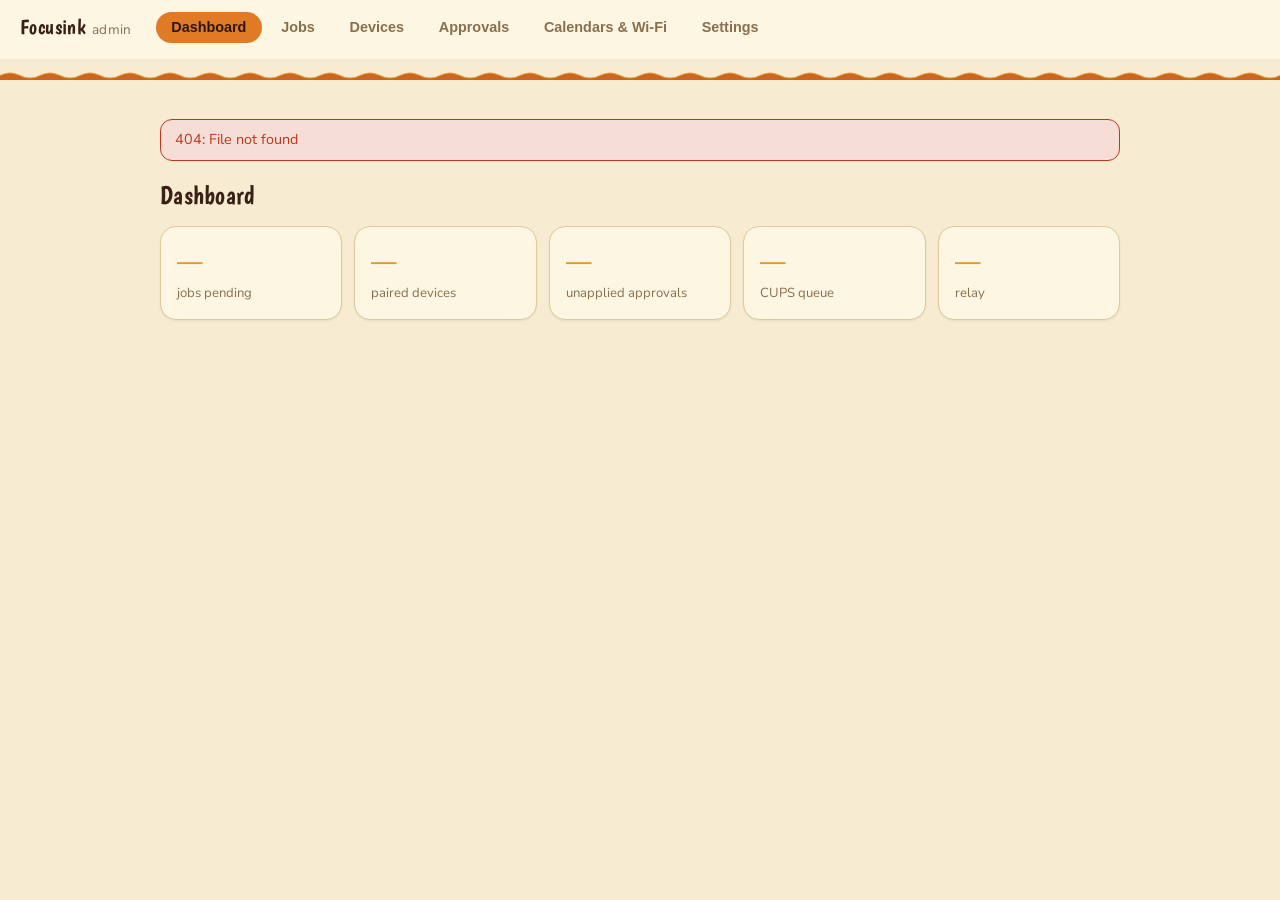
==== pi-server/focusink_server/admin_ui/index.html @ 168df070 "Rename project from X4 Print Inbox to Focusink Full technical rename to match the ADHD-productivity/" ====
<!doctype html>
<html lang="en">
<head>
<meta charset="utf-8">
<meta name="viewport" content="width=device-width, initial-scale=1">
<title>Focusink — Admin</title>
<link rel="stylesheet" href="style.css">
</head>
<body>
<header class="topbar">
  <span class="brand">Focusink <span class="muted">admin</span></span>
  <nav class="tabs" id="tabs">
    <button class="tab-btn active" data-tab="dashboard">Dashboard</button>
    <button class="tab-btn" data-tab="jobs">Jobs</button>
    <button class="tab-btn" data-tab="devices">Devices</button>
    <button class="tab-btn" data-tab="approvals">Approvals</button>
    <button class="tab-btn" data-tab="device-config">Calendars &amp; Wi-Fi</button>
    <button class="tab-btn" data-tab="settings">Settings</button>
  </nav>
</header>

<main class="wrap">
  <div id="error-banner" class="banner banner-error" hidden></div>

  <section id="tab-dashboard" class="tab-panel">
    <h1>Dashboard</h1>
    <div class="stat-grid" id="stat-grid">
      <div class="stat-card"><span class="stat-value" id="stat-pending">—</span><span class="stat-label">jobs pending</span></div>
      <div class="stat-card"><span class="stat-value" id="stat-devices">—</span><span class="stat-label">paired devices</span></div>
      <div class="stat-card"><span class="stat-value" id="stat-unapplied">—</span><span class="stat-label">unapplied approvals</span></div>
      <div class="stat-card"><span class="stat-value" id="stat-printer">—</span><span class="stat-label">CUPS queue</span></div>
      <div class="stat-card"><span class="stat-value" id="stat-relay">—</span><span class="stat-label">relay</span></div>
    </div>
  </section>

  <section id="tab-jobs" class="tab-panel" hidden>
    <h1>Jobs</h1>
    <p class="hint">Reprint / keep / archive apply through the same idempotent path the X4 uses. Requeue clears delivery records so devices redownload it. Purge deletes the job's files and row permanently.</p>
    <table class="data-table" id="jobs-table">
      <thead><tr>
        <th></th><th>Title</th><th>Status</th><th>Pages</th><th>Size</th><th>Delivered</th><th>Last action</th><th>Created</th><th></th>
      </tr></thead>
      <tbody></tbody>
    </table>
  </section>

  <section id="tab-devices" class="tab-panel" hidden>
    <h1>Devices</h1>
    <p class="hint">Revoke immediately invalidates that device's bearer token. Rotate token issues a new one — copy it into the device's SD card as <code>/system/device.json</code>; the old token stops working right away.</p>
    <table class="data-table" id="devices-table">
      <thead><tr>
        <th>Name</th><th>Device ID</th><th>Paired</th><th>Last seen</th><th></th>
      </tr></thead>
      <tbody></tbody>
    </table>
  </section>

  <section id="tab-approvals" class="tab-panel" hidden>
    <h1>Recent approvals</h1>
    <p class="hint">Read-only — most recent 50, newest first.</p>
    <table class="data-table" id="approvals-table">
      <thead><tr>
        <th>Job</th><th>Action</th><th>Via</th><th>Applied</th><th>Detail</th><th>Received</th>
      </tr></thead>
      <tbody></tbody>
    </table>
  </section>

  <section id="tab-device-config" class="tab-panel" hidden>
    <h1>Calendars &amp; Wi-Fi</h1>
    <p class="hint">Pushed to every paired X4 on its next sync (no radio window of its own — rides the same connect/sync/sleep the device already does for print jobs). Calendars replace the device's list wholesale; Wi-Fi networks are merged in without ever removing a network the device already has saved, so a Pi-side list that's missing the device's current network can't strand it.</p>

    <h2>Calendars</h2>
    <table class="data-table" id="calendars-table">
      <thead><tr><th>Label</th><th>URL</th><th></th></tr></thead>
      <tbody></tbody>
    </table>
    <form id="calendar-form" class="inline-form">
      <input type="text" name="label" id="cal-label" placeholder="Label (optional)">
      <input type="url" name="url" id="cal-url" placeholder="https://calendar.google.com/calendar/ical/.../basic.ics" required>
      <button type="submit" class="btn btn-primary">Add calendar</button>
    </form>
    <p class="hint" id="calendars-limit-hint"></p>

    <h2>Wi-Fi networks</h2>
    <table class="data-table" id="wifi-table">
      <thead><tr><th>SSID</th><th>Password</th><th></th></tr></thead>
      <tbody></tbody>
    </table>
    <form id="wifi-form" class="inline-form">
      <input type="text" name="ssid" id="wifi-ssid" placeholder="SSID" required>
      <input type="text" name="password" id="wifi-password" placeholder="Password">
      <button type="submit" class="btn btn-primary">Add / update network</button>
    </form>
    <p class="hint" id="wifi-limit-hint"></p>
  </section>

  <section id="tab-settings" class="tab-panel" hidden>
    <h1>Settings</h1>
    <p class="hint">Changes apply immediately, no restart — persisted to <code>admin_settings.json</code> in the data directory. Host/port/TLS settings aren't editable here; those stay in the systemd unit.</p>
    <form id="settings-form" class="settings-form">
      <label>CUPS queue name
        <input type="text" name="cups_queue" id="set-cups_queue">
      </label>
      <label>Retention (days)
        <input type="number" name="retention_days" id="set-retention_days" min="1">
      </label>
      <fieldset>
        <legend>Cloud relay (remote approval)</legend>
        <label>Relay URL
          <input type="text" name="relay_url" id="set-relay_url" placeholder="https://relay.example.com">
        </label>
        <label>Relay account ID
          <input type="text" name="relay_account_id" id="set-relay_account_id">
        </label>
        <label>Relay account token
          <input type="text" name="relay_account_token" id="set-relay_account_token">
        </label>
        <label>Poll interval (seconds)
          <input type="number" name="relay_poll_interval_seconds" id="set-relay_poll_interval_seconds" min="1">
        </label>
        <label class="checkbox-row">
          <input type="checkbox" name="relay_allow_document_sync" id="set-relay_allow_document_sync">
          Allow document sync over the relay
        </label>
      </fieldset>
      <button type="submit" class="btn btn-primary">Save settings</button>
      <span id="settings-saved" class="hint" hidden>Saved.</span>
    </form>
  </section>
</main>

<script src="app.js"></script>
</body>
</html>
---- pi-server/focusink_server/admin_ui/style.css ----
@import url(https://fonts.googleapis.com/css2?family=Boogaloo&family=Nunito+Sans:wght@400;600;700&display=swap);

:root {
  --bg: #f7ecd1;
  --card-bg: #fdf6e3;
  --border: #e0c99a;
  --fg: #3a2115;
  --muted: #8a6f4e;
  --accent: #e17a25;
  --accent-fg: #2a1608;
  --gold: #e19d25;
  --accent2: #bd361e;
  --sage: #6b7048;
  --danger: #bd361e;
  --danger-bg: #f6ded6;
}

@media (prefers-color-scheme: dark) {
  :root {
    --bg: #1c1109;
    --card-bg: #3a2314;
    --border: #5c3a1f;
    --fg: #f3e3c4;
    --muted: #b89878;
    --accent: #e17a25;
    --accent-fg: #2a1608;
    --gold: #e19d25;
    --accent2: #bd361e;
    --sage: #8f9463;
    --danger: #ff6a47;
    --danger-bg: #3a1810;
  }
}

* { box-sizing: border-box; }

@keyframes fadeInUp {
  from { opacity: 0; transform: translateY(10px); }
  to { opacity: 1; transform: translateY(0); }
}

@keyframes waveScroll {
  from { background-position-x: 0; }
  to { background-position-x: 40px; }
}

@keyframes ctaGlow {
  0%, 100% { box-shadow: 0 0 0 rgba(225, 122, 37, 0); }
  50% { box-shadow: 0 0 14px rgba(225, 122, 37, 0.55); }
}

body {
  margin: 0;
  background: var(--bg);
  color: var(--fg);
  font-family: "Nunito Sans", -apple-system, BlinkMacSystemFont, "Segoe UI", Roboto, Helvetica, Arial, sans-serif, "Apple Color Emoji", "Segoe UI Emoji";
  font-size: 15px;
  line-height: 1.45;
}

.wrap {
  max-width: 1000px;
  margin: 0 auto;
  padding: 1.5rem 1.25rem 3rem;
  animation: fadeInUp 0.4s ease-out both;
}

.topbar {
  display: flex;
  align-items: center;
  gap: 1.5rem;
  padding: 0.75rem 1.25rem 1rem;
  background: var(--card-bg);
  flex-wrap: wrap;
  position: relative;
  margin-bottom: 2.25rem;
}

.topbar::after {
  content: "";
  position: absolute;
  left: 0;
  right: 0;
  bottom: -32px;
  height: 32px;
  background-image: url("data:image/svg+xml,%3Csvg xmlns='http://www.w3.org/2000/svg' width='40' height='10' viewBox='0 0 40 10'%3E%3Cpath d='M0 5 Q10 0 20 5 T40 5 V10 H0 Z' fill='%23e19d25'/%3E%3Cpath d='M0 6 Q10 1 20 6 T40 6 V10 H0 Z' fill='%23bd361e' opacity='0.55'/%3E%3C/svg%3E");
  background-repeat: repeat-x;
  background-size: 40px 100%;
  animation: waveScroll 4s linear infinite;
}

.brand { font-family: "Boogaloo", "Nunito Sans", sans-serif; font-weight: 400; font-size: 1.3rem; letter-spacing: 0.02em; }
.muted { color: var(--muted); font-weight: 400; font-family: "Nunito Sans", sans-serif; font-size: 0.85rem; }

.tabs { display: flex; gap: 0.25rem; flex-wrap: wrap; }

.tab-btn {
  background: none;
  border: 1px solid transparent;
  color: var(--muted);
  padding: 0.4rem 0.9rem;
  border-radius: 999px;
  cursor: pointer;
  font-size: 0.9rem;
  font-weight: 600;
  transition: color 0.15s ease, background 0.15s ease, transform 0.1s ease;
}

.tab-btn:hover { color: var(--fg); }
.tab-btn:active { transform: scale(0.96); }
.tab-btn.active { color: var(--accent-fg); background: var(--accent); }

h1 { font-family: "Boogaloo", "Nunito Sans", sans-serif; font-weight: 400; font-size: 1.6rem; margin: 0 0 0.75rem; letter-spacing: 0.01em; }

.hint { color: var(--muted); font-size: 0.88rem; margin: 0 0 1rem; }
.hint code { font-size: 0.85em; }

code, pre {
  font-family: ui-monospace, SFMono-Regular, Consolas, monospace;
  background: var(--card-bg);
  border: 1px solid var(--border);
  border-radius: 6px;
  padding: 0.05rem 0.35rem;
}

.banner {
  padding: 0.6rem 0.9rem;
  border-radius: 12px;
  margin-bottom: 1rem;
  font-size: 0.9rem;
}

.banner-error {
  background: var(--danger-bg);
  color: var(--danger);
  border: 1px solid var(--danger);
}

.stat-grid {
  display: grid;
  grid-template-columns: repeat(auto-fit, minmax(140px, 1fr));
  gap: 0.75rem;
}

.stat-card {
  background: var(--card-bg);
  border: 1px solid var(--border);
  border-radius: 16px;
  padding: 1rem;
  display: flex;
  flex-direction: column;
  gap: 0.25rem;
  box-shadow: 0 1px 2px rgba(58, 33, 21, 0.08);
  animation: fadeInUp 0.4s ease-out both;
}

.stat-card:nth-child(2) { animation-delay: 0.05s; }
.stat-card:nth-child(3) { animation-delay: 0.1s; }
.stat-card:nth-child(4) { animation-delay: 0.15s; }
.stat-card:nth-child(5) { animation-delay: 0.2s; }

.stat-value { font-size: 1.6rem; font-weight: 700; color: var(--gold); }
.stat-label { color: var(--muted); font-size: 0.82rem; }

.data-table {
  width: 100%;
  border-collapse: collapse;
  background: var(--card-bg);
  border: 1px solid var(--border);
  border-radius: 16px;
  overflow: hidden;
  font-size: 0.88rem;
}

.data-table th, .data-table td {
  text-align: left;
  padding: 0.5rem 0.65rem;
  border-bottom: 1px solid var(--border);
  vertical-align: middle;
}

.data-table th { color: var(--muted); font-weight: 700; font-size: 0.78rem; text-transform: uppercase; letter-spacing: 0.02em; }
.data-table tbody tr:last-child td { border-bottom: none; }
.data-table td.empty { color: var(--muted); text-align: center; padding: 1.25rem; }

.job-thumb {
  display: block;
  height: 48px;
  width: auto;
  max-width: 64px;
  object-fit: cover;
  border-radius: 6px;
  border: 1px solid var(--border);
}

.row-actions { display: flex; gap: 0.4rem; flex-wrap: wrap; }

.btn {
  display: inline-block;
  border: 1px solid var(--border);
  background: var(--card-bg);
  color: var(--fg);
  padding: 0.3rem 0.8rem;
  border-radius: 999px;
  font-size: 0.82rem;
  font-weight: 600;
  cursor: pointer;
  transition: border-color 0.15s ease, transform 0.1s ease;
}

.btn:hover { border-color: var(--accent); }
.btn:active { transform: scale(0.96); }
.btn-primary { background: var(--accent); color: var(--accent-fg); border-color: var(--accent); animation: ctaGlow 2.5s ease-in-out infinite; }
.btn-danger { color: var(--danger); border-color: var(--danger); }

.settings-form {
  display: flex;
  flex-direction: column;
  gap: 0.9rem;
  max-width: 480px;
  background: var(--card-bg);
  border: 1px solid var(--border);
  border-radius: 16px;
  padding: 1.25rem;
}

.settings-form label { display: flex; flex-direction: column; gap: 0.3rem; font-size: 0.88rem; }
.settings-form input[type="text"],
.settings-form input[type="number"] {
  background: var(--bg);
  border: 1px solid var(--border);
  color: var(--fg);
  border-radius: 10px;
  padding: 0.4rem 0.55rem;
  font-size: 0.9rem;
}

.settings-form fieldset {
  border: 1px solid var(--border);
  border-radius: 14px;
  padding: 0.75rem 0.9rem;
  display: flex;
  flex-direction: column;
  gap: 0.75rem;
}

.settings-form legend { color: var(--muted); font-size: 0.82rem; padding: 0 0.3rem; }
.checkbox-row { flex-direction: row !important; align-items: center; gap: 0.5rem !important; }

h2 { font-family: "Boogaloo", "Nunito Sans", sans-serif; font-weight: 400; font-size: 1.15rem; margin: 1.5rem 0 0.6rem; letter-spacing: 0.01em; }
h2:first-of-type { margin-top: 0; }

.inline-form {
  display: flex;
  gap: 0.5rem;
  flex-wrap: wrap;
  margin: 0.75rem 0 0.35rem;
}

.inline-form input[type="text"],
.inline-form input[type="url"] {
  background: var(--card-bg);
  border: 1px solid var(--border);
  color: var(--fg);
  border-radius: 10px;
  padding: 0.4rem 0.55rem;
  font-size: 0.9rem;
  flex: 1 1 160px;
}
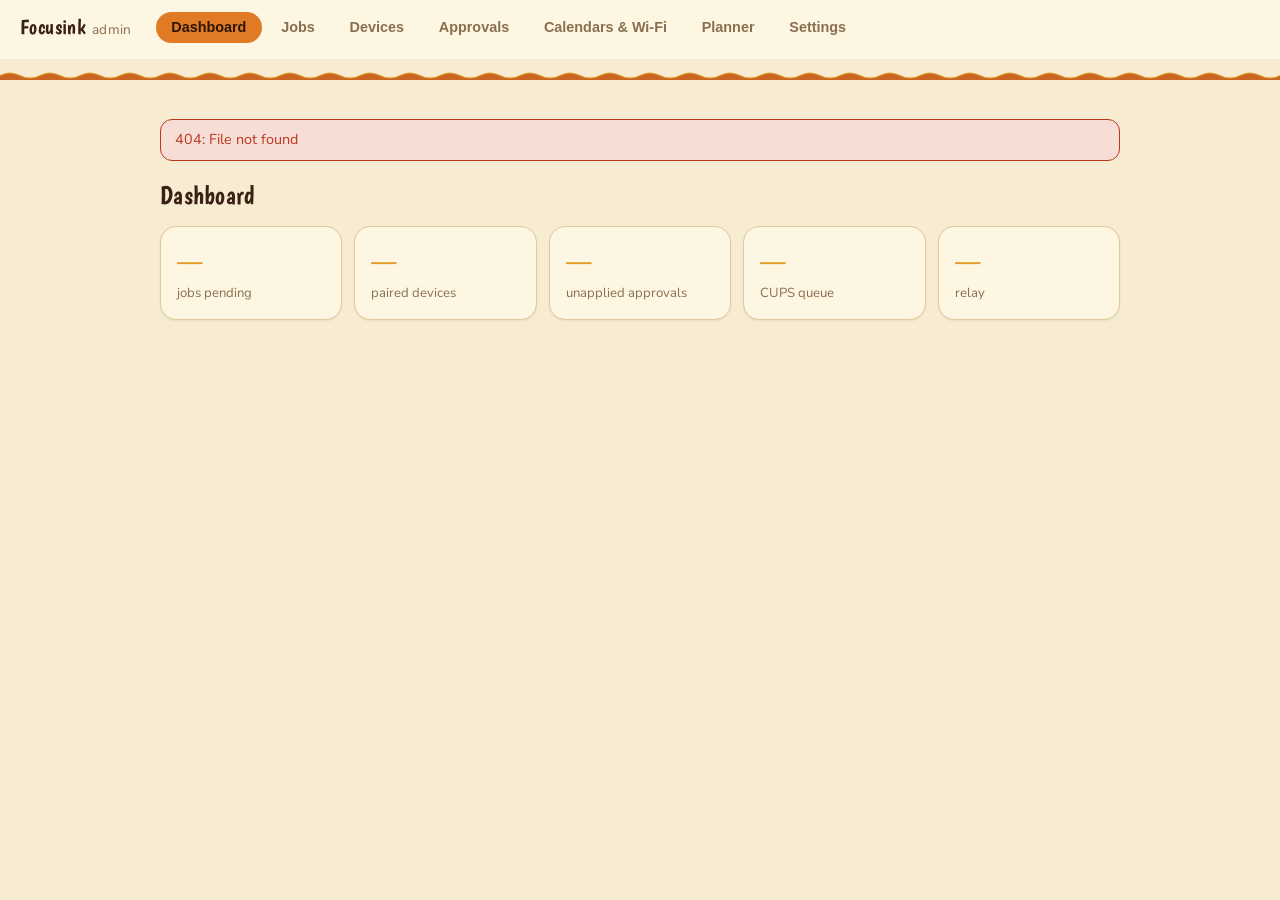
==== commit 0dd7036a: "Add pi-server admin console Planner UI New "Planner" tab in the admin console for authoring a device" ====
--- a/pi-server/focusink_server/admin_ui/index.html
+++ b/pi-server/focusink_server/admin_ui/index.html
@@ -15,6 +15,7 @@
     <button class="tab-btn" data-tab="devices">Devices</button>
     <button class="tab-btn" data-tab="approvals">Approvals</button>
     <button class="tab-btn" data-tab="device-config">Calendars &amp; Wi-Fi</button>
+    <button class="tab-btn" data-tab="planner">Planner</button>
     <button class="tab-btn" data-tab="settings">Settings</button>
   </nav>
 </header>
@@ -95,6 +96,54 @@
     <p class="hint" id="wifi-limit-hint"></p>
   </section>
 
+  <section id="tab-planner" class="tab-panel" hidden>
+    <h1>Planner</h1>
+    <p class="hint">Tasks and Pomodoro durations are per-device — pushed to the selected device on its next sync (docs/protocol.md &sect;1.8/&sect;1.9), the same "authored here, pulled by the device" shape as Calendars &amp; Wi-Fi, but scoped to one device and one day at a time.</p>
+
+    <div class="inline-form" id="planner-scope">
+      <label>Device
+        <select id="planner-device"></select>
+      </label>
+      <label>Date
+        <input type="date" id="planner-date">
+      </label>
+    </div>
+
+    <h2>Tasks</h2>
+    <table class="data-table" id="planner-tasks-table">
+      <thead><tr><th>Title</th><th>Category</th><th>Start</th><th>End</th><th>Done</th><th></th></tr></thead>
+      <tbody></tbody>
+    </table>
+    <form id="planner-task-form" class="inline-form">
+      <input type="text" name="title" id="task-title" placeholder="Title" required>
+      <select name="category" id="task-category"></select>
+      <input type="time" name="start_time" id="task-start" required>
+      <input type="time" name="end_time" id="task-end" required>
+      <button type="submit" class="btn btn-primary">Add task</button>
+    </form>
+
+    <h2>Pomodoro</h2>
+    <form id="pomodoro-form" class="settings-form">
+      <label>Work (min)
+        <input type="number" name="work_minutes" id="pomo-work_minutes" min="1">
+      </label>
+      <label>Break (min)
+        <input type="number" name="break_minutes" id="pomo-break_minutes" min="1">
+      </label>
+      <label>Long break (min)
+        <input type="number" name="long_break_minutes" id="pomo-long_break_minutes" min="1">
+      </label>
+      <label>Sessions before long break
+        <input type="number" name="sessions_before_long_break" id="pomo-sessions_before_long_break" min="1">
+      </label>
+      <label>Checkpoint wake (min)
+        <input type="number" name="checkpoint_minutes" id="pomo-checkpoint_minutes" min="1">
+      </label>
+      <button type="submit" class="btn btn-primary">Save Pomodoro config</button>
+      <span id="pomodoro-saved" class="hint" hidden>Saved.</span>
+    </form>
+  </section>
+
   <section id="tab-settings" class="tab-panel" hidden>
     <h1>Settings</h1>
     <p class="hint">Changes apply immediately, no restart — persisted to <code>admin_settings.json</code> in the data directory. Host/port/TLS settings aren't editable here; those stay in the systemd unit.</p>
